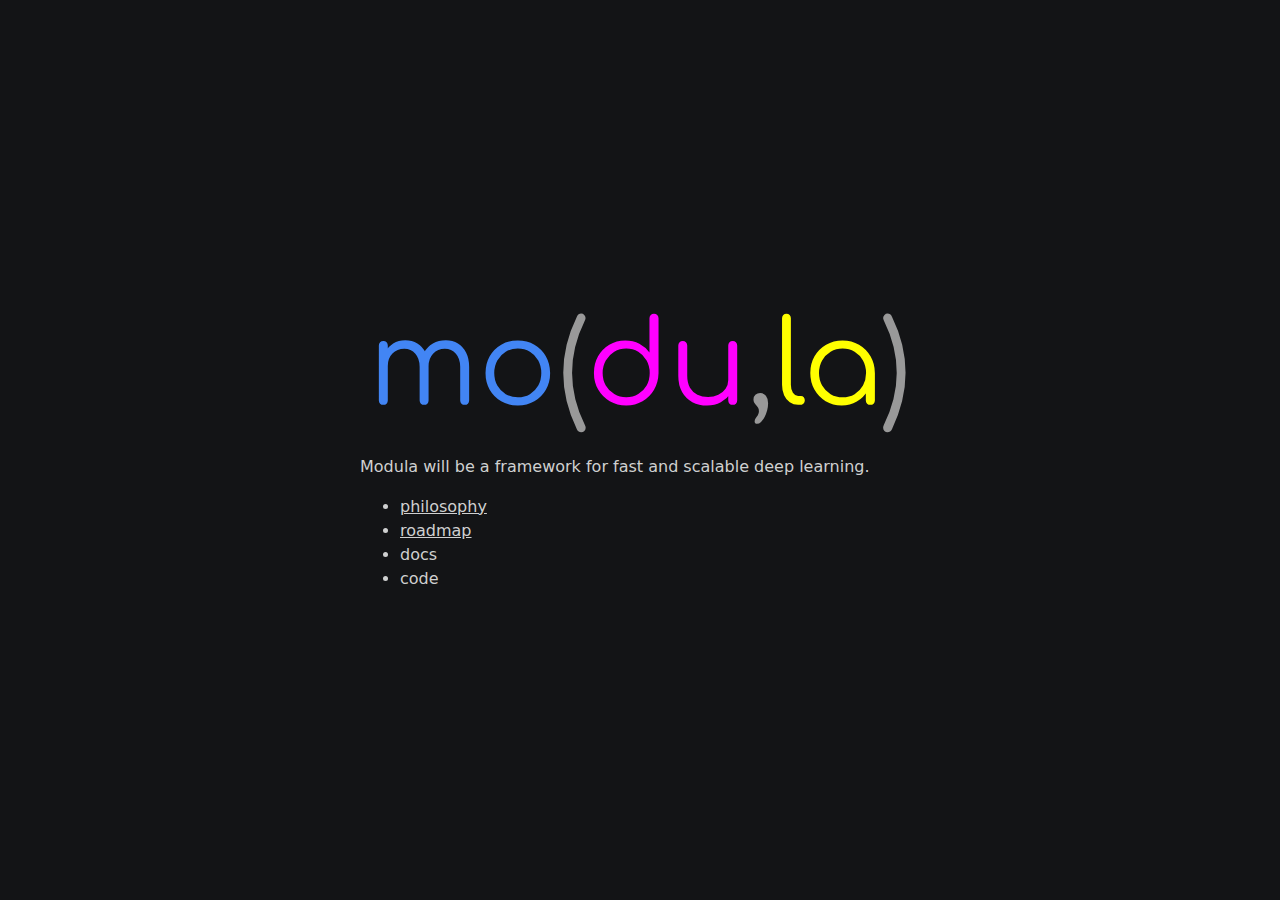
==== index.html @ 6a76ae0c "shorten links" ====
<!DOCTYPE html>
<html lang="en">
<head>
    <meta charset="UTF-8">
    <meta name="viewport" content="width=device-width, initial-scale=1.0">
    <!-- HTML Meta Tags -->
    <title>Modula</title>
    <meta name="description" content="The Modula deep learning framework.">
    
    <!-- Facebook Meta Tags -->
    <meta property="og:url" content="https://modula.systems/">
    <meta property="og:type" content="website">
    <meta property="og:title" content="Modula">
    <meta property="og:description" content="The Modula deep learning framework.">
    <meta property="og:image" content="https://modula.systems/logo.jpeg">
    
    <!-- Twitter Meta Tags -->
    <meta name="twitter:card" content="summary_large_image">
    <meta property="twitter:domain" content="modula.systems">
    <meta property="twitter:url" content="https://modula.systems/">
    <meta name="twitter:title" content="Modula">
    <meta name="twitter:description" content="The Modula deep learning framework.">
    <meta name="twitter:image" content="https://modula.systems/logo.jpeg">

    <link rel="stylesheet" href="style.css">
</head>
<body>
    <div class="container">
        <img src="logo.svg" alt="Modula logo">
        <p style="margin-top:0">Modula will be a framework for fast and scalable deep learning.</p>
        <ul>
            <li><a href="philosophy">philosophy</a></li>
            <li><a href="roadmap">roadmap</a></li>
            <li>docs</li>
            <li>code</li>
        </ul>
    </div>
</body>
</html>
---- style.css ----
html, body {
    height: 100%;
    margin: 0;
    padding: 0;
}
body {
    background-color: #131416;
    color: rgb(207, 208, 208);
    font-size: 16px;
    line-height: 24px;
    font-family: -apple-system, "system-ui", "Segoe UI", Helvetica, Arial, sans-serif, "Apple Color Emoji", "Segoe UI Emoji";
    display: flex;
    justify-content: center;
    align-items: center;
}
.container {
    width: 100%;
    max-width: 600px;
    padding: 20px;
    box-sizing: border-box;
}
img {
    max-width: 100%;
    height: auto;
}
a:link {
  color: rgb(207, 208, 208);
}
a:visited {
  color: rgb(207, 208, 208);
}
a:hover {
  color: rgb(166, 166, 166);
}
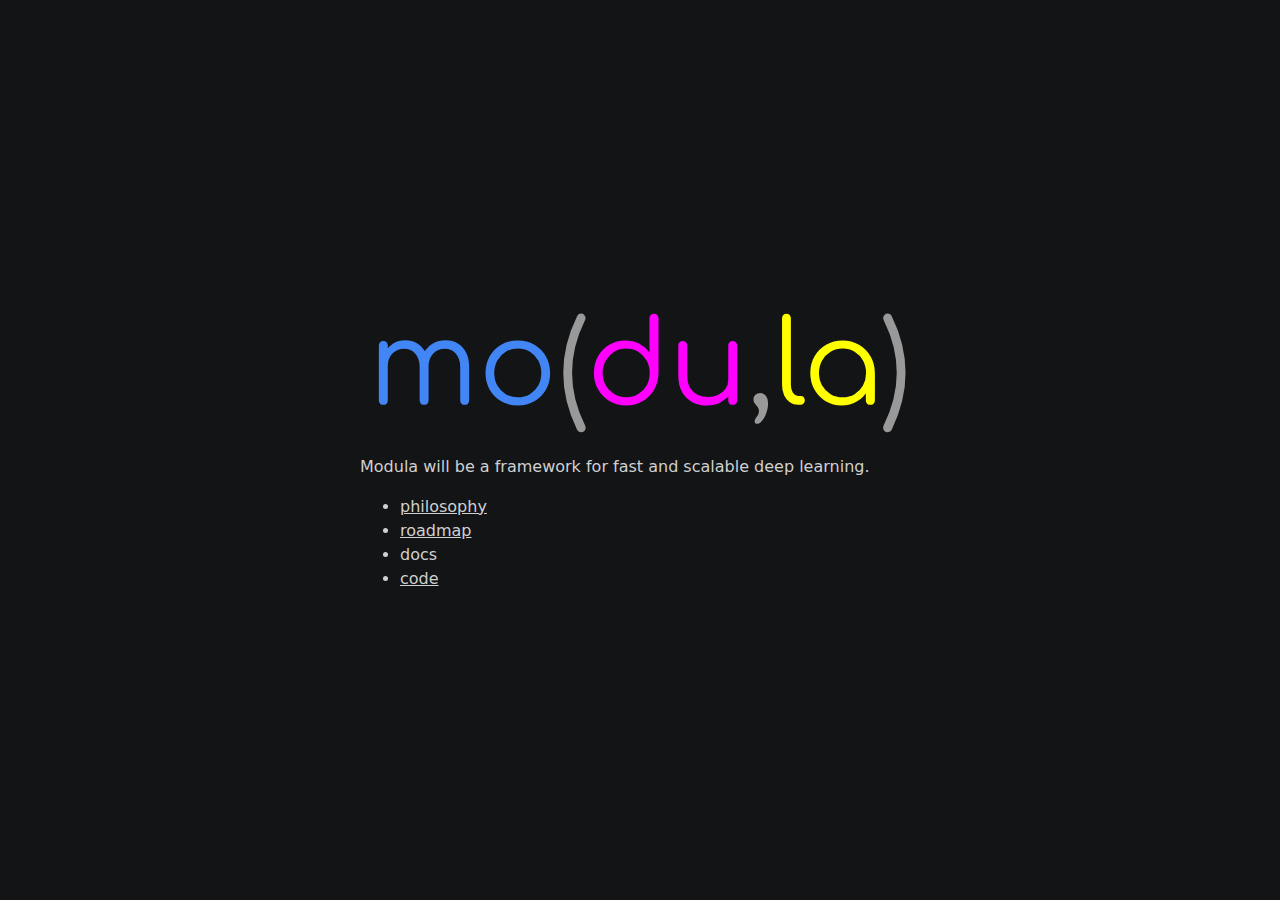
==== commit fb6fde44: "Update index.html" ====
--- a/index.html
+++ b/index.html
@@ -32,7 +32,7 @@
             <li><a href="philosophy">philosophy</a></li>
             <li><a href="roadmap">roadmap</a></li>
             <li>docs</li>
-            <li>code</li>
+            <li><a href="https://github.com/modula-systems/modula" target="_blank">code</a></li>
         </ul>
     </div>
 </body>
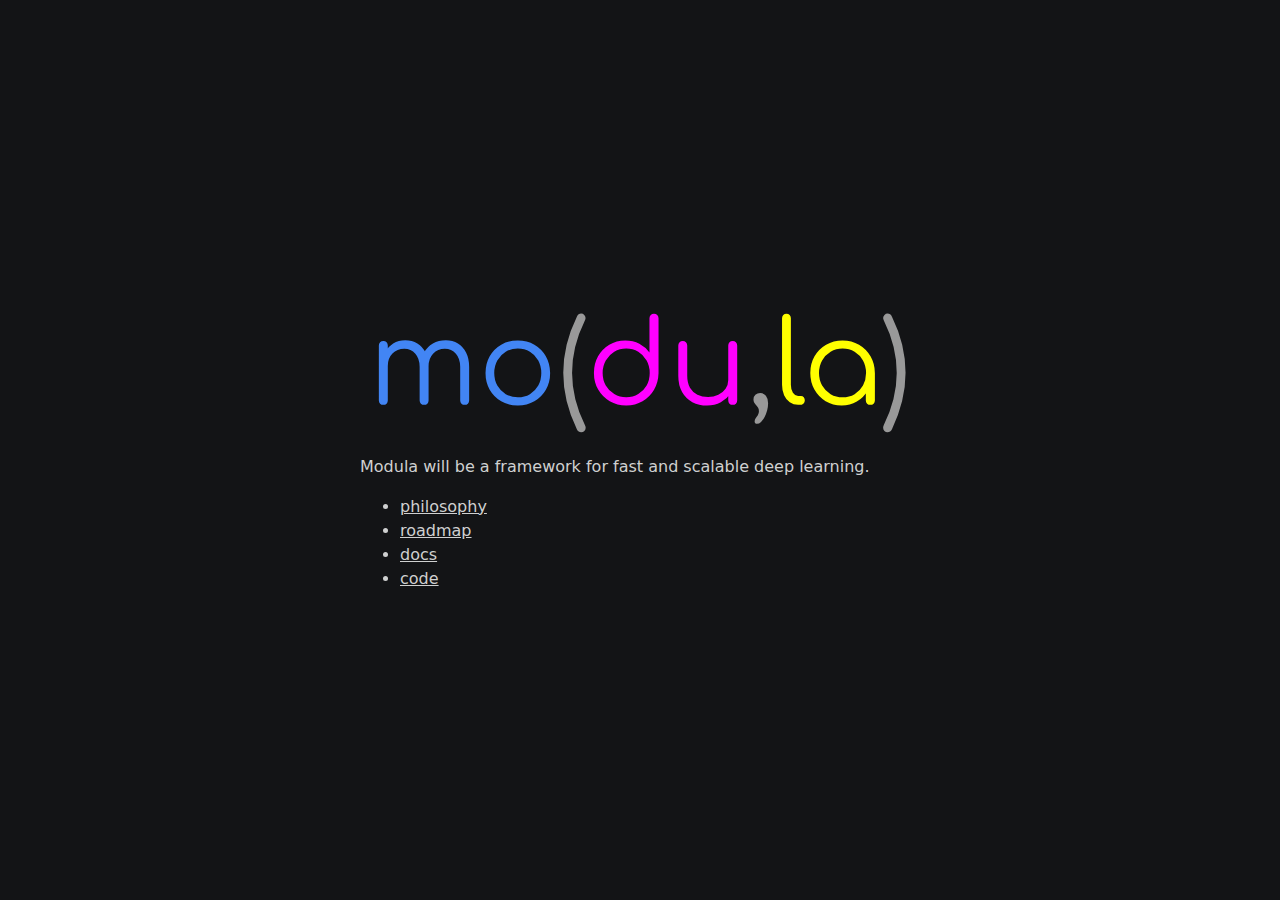
==== commit 8853048d: "Update index.html" ====
--- a/index.html
+++ b/index.html
@@ -31,8 +31,8 @@
         <ul>
             <li><a href="philosophy">philosophy</a></li>
             <li><a href="roadmap">roadmap</a></li>
-            <li>docs</li>
-            <li><a href="https://github.com/modula-systems/modula" target="_blank">code</a></li>
+            <li><a href="https://docs.modula.systems/">docs</a></li>
+            <li><a href="https://github.com/modula-systems/modula">code</a></li>
         </ul>
     </div>
 </body>
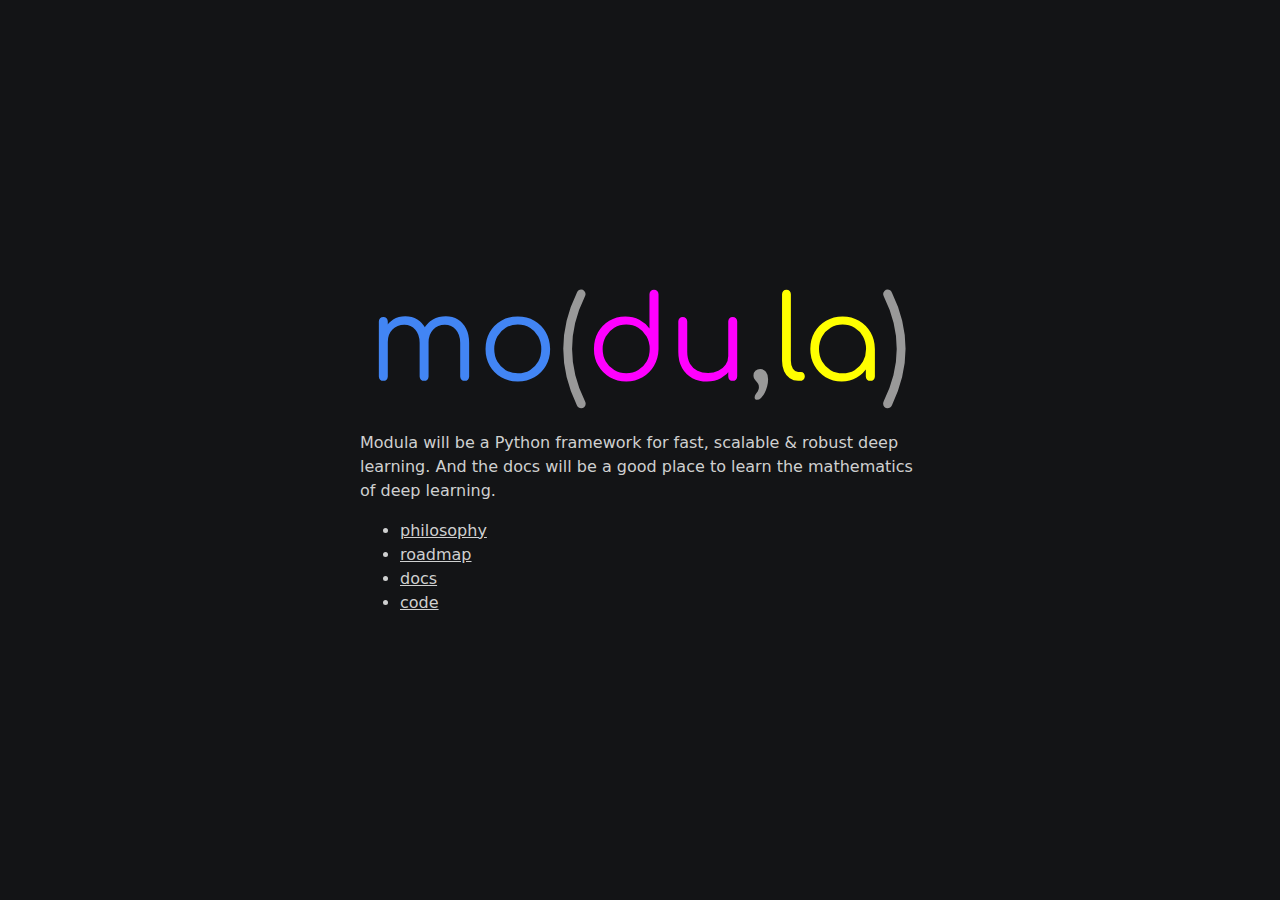
==== commit 431caf55: "write text" ====
--- a/index.html
+++ b/index.html
@@ -27,7 +27,7 @@
 <body>
     <div class="container">
         <img src="logo.svg" alt="Modula logo">
-        <p style="margin-top:0">Modula will be a framework for fast and scalable deep learning.</p>
+        <p style="margin-top:0">Modula will be a Python framework for fast, scalable & robust deep learning. And the docs will be a good place to learn the mathematics of deep learning.</p>
         <ul>
             <li><a href="philosophy">philosophy</a></li>
             <li><a href="roadmap">roadmap</a></li>
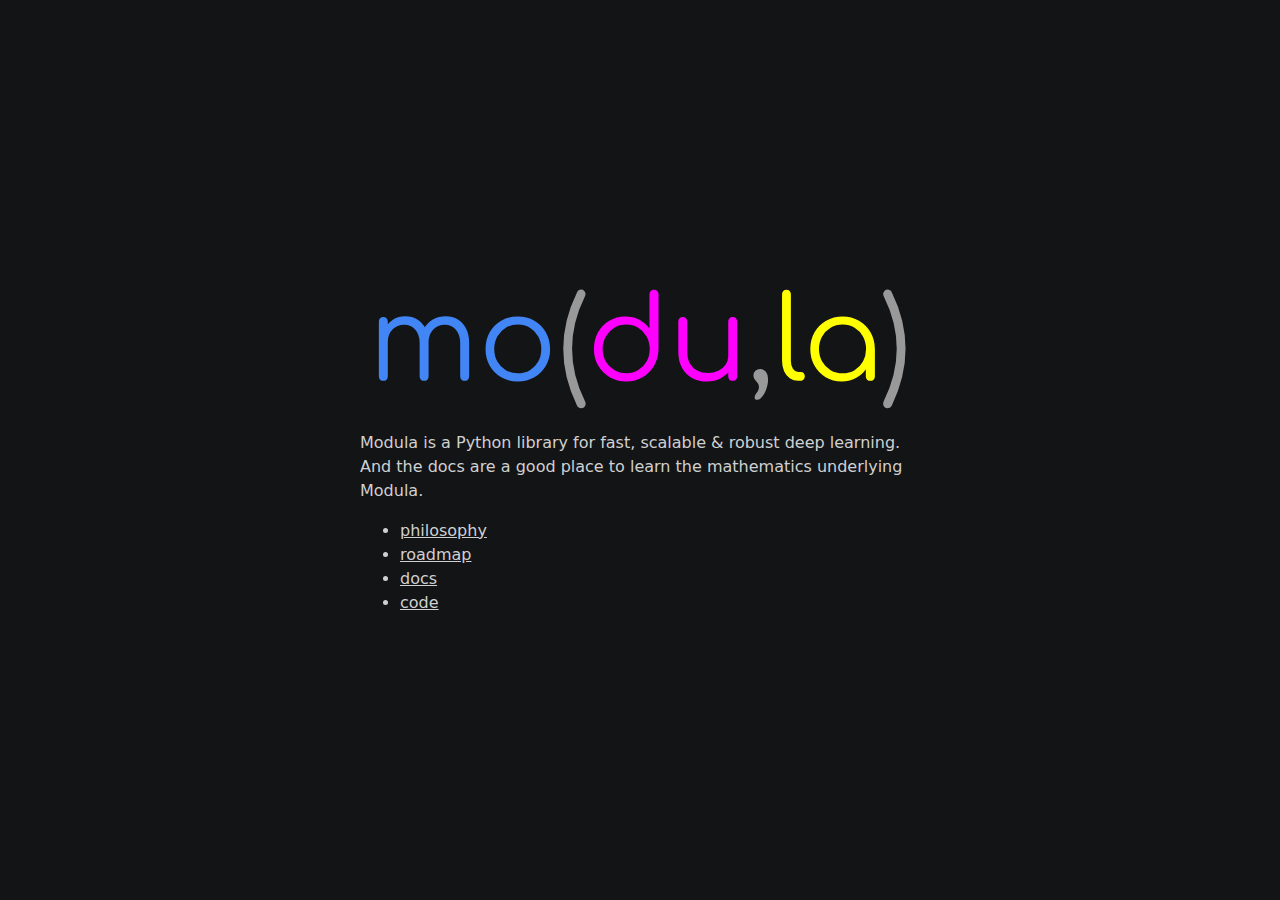
==== commit 13ef6cb4: "Update index.html" ====
--- a/index.html
+++ b/index.html
@@ -4,13 +4,14 @@
     <meta charset="UTF-8">
     <meta name="viewport" content="width=device-width, initial-scale=1.0">
     <!-- HTML Meta Tags -->
-    <title>Modula</title>
+    <title>modula.systems</title>
     <meta name="description" content="The Modula deep learning framework.">
+    <link rel="icon" type="image/x-icon" href="favicon.ico">
     
     <!-- Facebook Meta Tags -->
     <meta property="og:url" content="https://modula.systems/">
     <meta property="og:type" content="website">
-    <meta property="og:title" content="Modula">
+    <meta property="og:title" content="modula.systems">
     <meta property="og:description" content="The Modula deep learning framework.">
     <meta property="og:image" content="https://modula.systems/logo.jpeg">
     
@@ -18,7 +19,7 @@
     <meta name="twitter:card" content="summary_large_image">
     <meta property="twitter:domain" content="modula.systems">
     <meta property="twitter:url" content="https://modula.systems/">
-    <meta name="twitter:title" content="Modula">
+    <meta name="twitter:title" content="modula.systems">
     <meta name="twitter:description" content="The Modula deep learning framework.">
     <meta name="twitter:image" content="https://modula.systems/logo.jpeg">
 
@@ -27,7 +28,7 @@
 <body>
     <div class="container">
         <img src="logo.svg" alt="Modula logo">
-        <p style="margin-top:0">Modula will be a Python framework for fast, scalable & robust deep learning. And the docs will be a good place to learn the mathematics of deep learning.</p>
+        <p style="margin-top:0">Modula is a Python library for fast, scalable & robust deep learning. And the docs are a good place to learn the mathematics underlying Modula.</p>
         <ul>
             <li><a href="philosophy">philosophy</a></li>
             <li><a href="roadmap">roadmap</a></li>
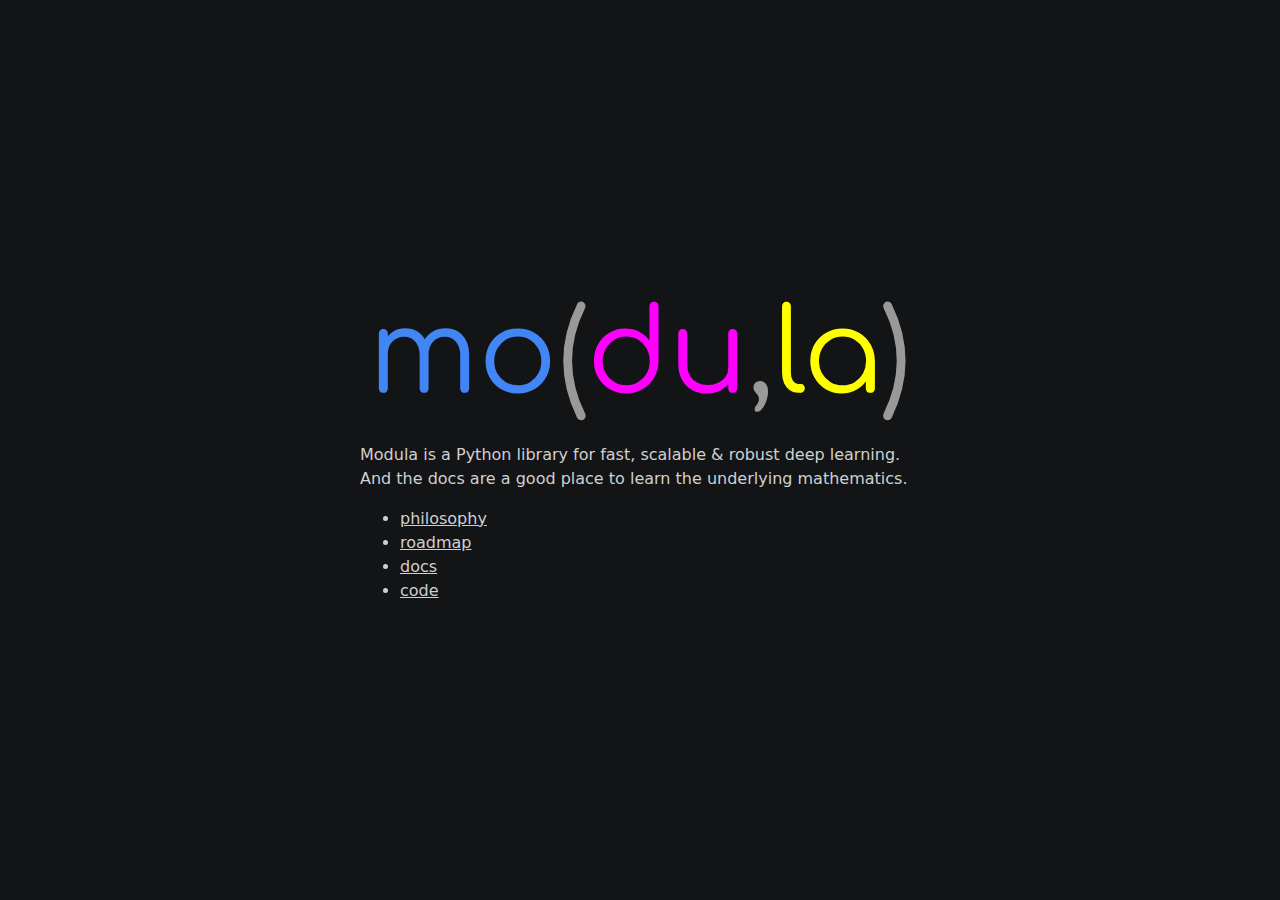
==== commit 92a35de6: "Update index.html" ====
--- a/index.html
+++ b/index.html
@@ -28,7 +28,7 @@
 <body>
     <div class="container">
         <img src="logo.svg" alt="Modula logo">
-        <p style="margin-top:0">Modula is a Python library for fast, scalable & robust deep learning. And the docs are a good place to learn the mathematics underlying Modula.</p>
+        <p style="margin-top:0">Modula is a Python library for fast, scalable & robust deep learning. And the docs are a good place to learn the underlying mathematics.</p>
         <ul>
             <li><a href="philosophy">philosophy</a></li>
             <li><a href="roadmap">roadmap</a></li>
